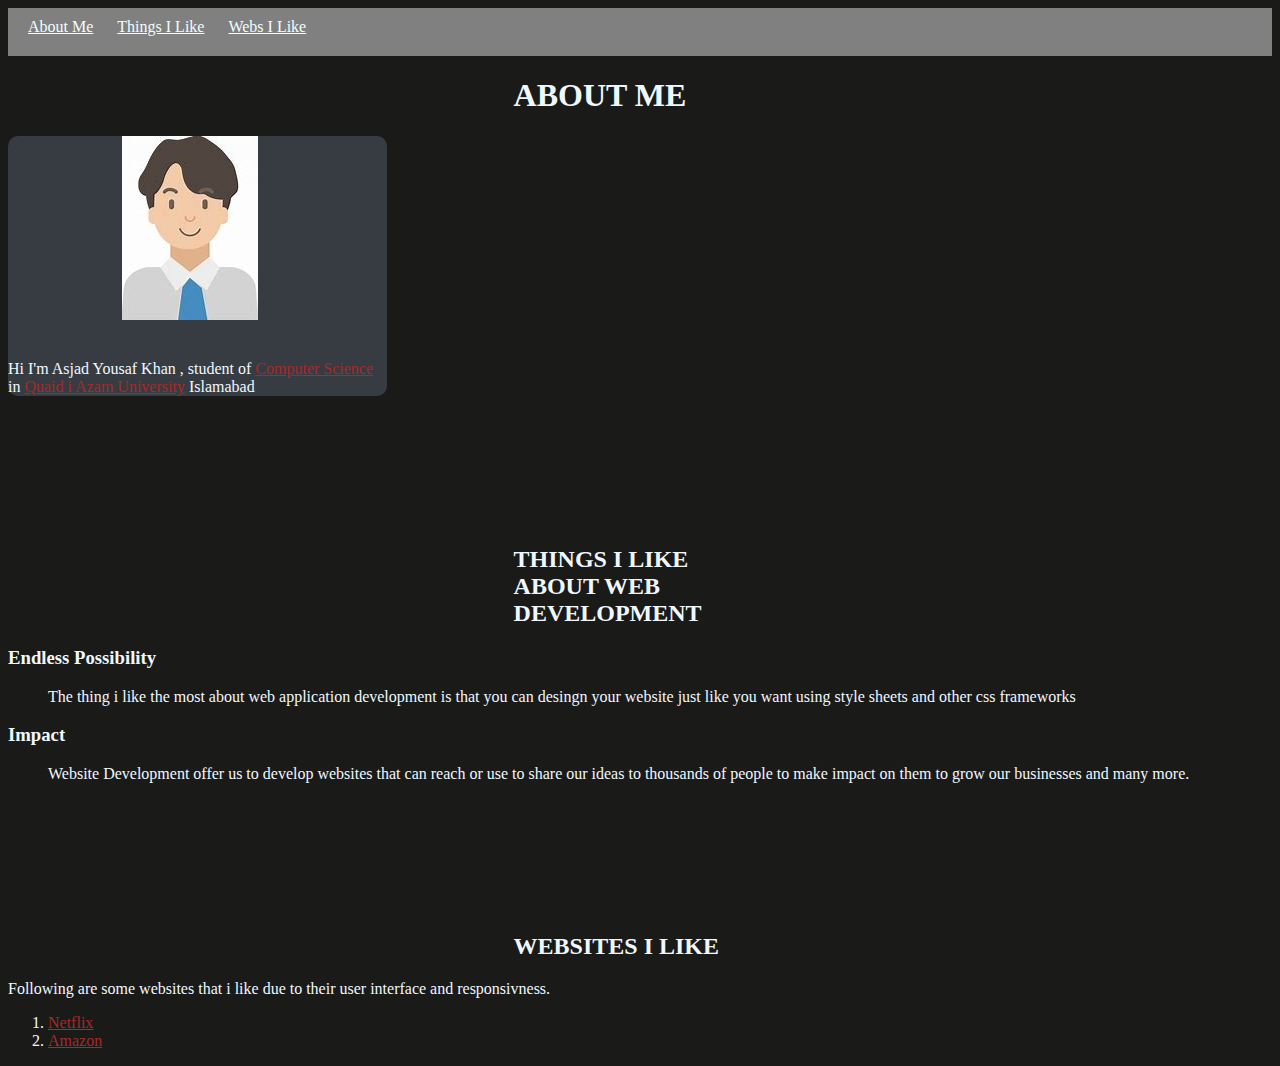
==== lab2/lab2.html @ 255b6d1a "Add files via upload" ====
<!DOCTYPE html>

<head>
    <title>Lab 02</title>
    <link rel="stylesheet" href="stylesheet.css">
</head>
<body>


    <nav id = "navbar">
        
        <a href="#About">About Me</a>
   
     
        <a href="#Like">Things I Like</a>
        <a href="#web">Webs I Like</a>
    
   
    </nav>
   
        <h1 id="heading">ABOUT ME</h1>
    <div id = "About">
        <div id="About_pic">
            <img src="download (2).jfif" alt="" >
          
        </div >
        <div id="About_text">
            <p>
                Hi I'm Asjad Yousaf Khan  , student of <a href="https://cs.qau.edu.pk/" target="_blank">Computer Science</a> in  <a href="https://qau.edu.pk/" target="_blank">Quaid i Azam University</a> Islamabad
            </p>
        </div>
      
    </div>
   
        
   
   
    <div id="Like">
   
   <h2 id="heading">THINGS I LIKE ABOUT WEB DEVELOPMENT</h2>
    
    

  
   <dl>
    <dt>
        <h3>Endless Possibility</h3>
        <dd>
            <p>The thing i like the most about web application development is
                that you can desingn your website just like you want
                 using style sheets and other css frameworks
               </p>
        </dd>
    </dt>
    <dt>
        <h3>Impact</h3>
        <dd>
            <p>
                Website Development offer us to develop websites that can reach or use to share our ideas to 
                thousands of people to make impact on them to grow our businesses and many more.

            </p>
        </dd>
    </dt>
   </dl>
   </div>
   <div id="web" >
   <h2 id="heading"> WEBSITES I LIKE</h2>
   <p>Following are some websites that i like due to their user interface and responsivness.</p>
   <ol>
    <li><a href="https://www.netflix.com/" target="_blank">Netflix</a></li>
    <li><a href="https://www.amazon.com/" target="_blank">Amazon</a></li>
   </ol>
</div>

    

        
        <ul>

        </ul>

    
</body>
</html>
---- lab2/stylesheet.css ----
body
{
    background-color: rgb(26, 26, 25);
    color: aliceblue;
   
}
a:link{
    color: brown;
}
a:visited
{
    color: darkolivegreen;
}
#navbar
{
    background-color: grey;
    padding-top: 10px;
    padding-bottom: 20px;
}

  
    
#navbar a{
    color: azure;
  

    padding-bottom: 5px;
    margin-left: 20px;
      border: 3px;
    border-color: bisque;
    border-radius: 3px;
}
#navbar a:visited
{
    color: darkolivegreen;
}
#About
{
    background-color: rgb(55, 60, 66);
    margin-right: 70%;
    border-radius: 10px;
    
}
#About_pic
{ padding-bottom: 20px;
    margin-left: 30%;
    margin-top: 20px;
 
}
#About_text{

    
}

#heading
{
    margin-left: 40%;
    margin-right: 40%;
}
#Like
{
    margin-top: 150px;
}
#web
{
    margin-top: 150px;
}

h1
{

}
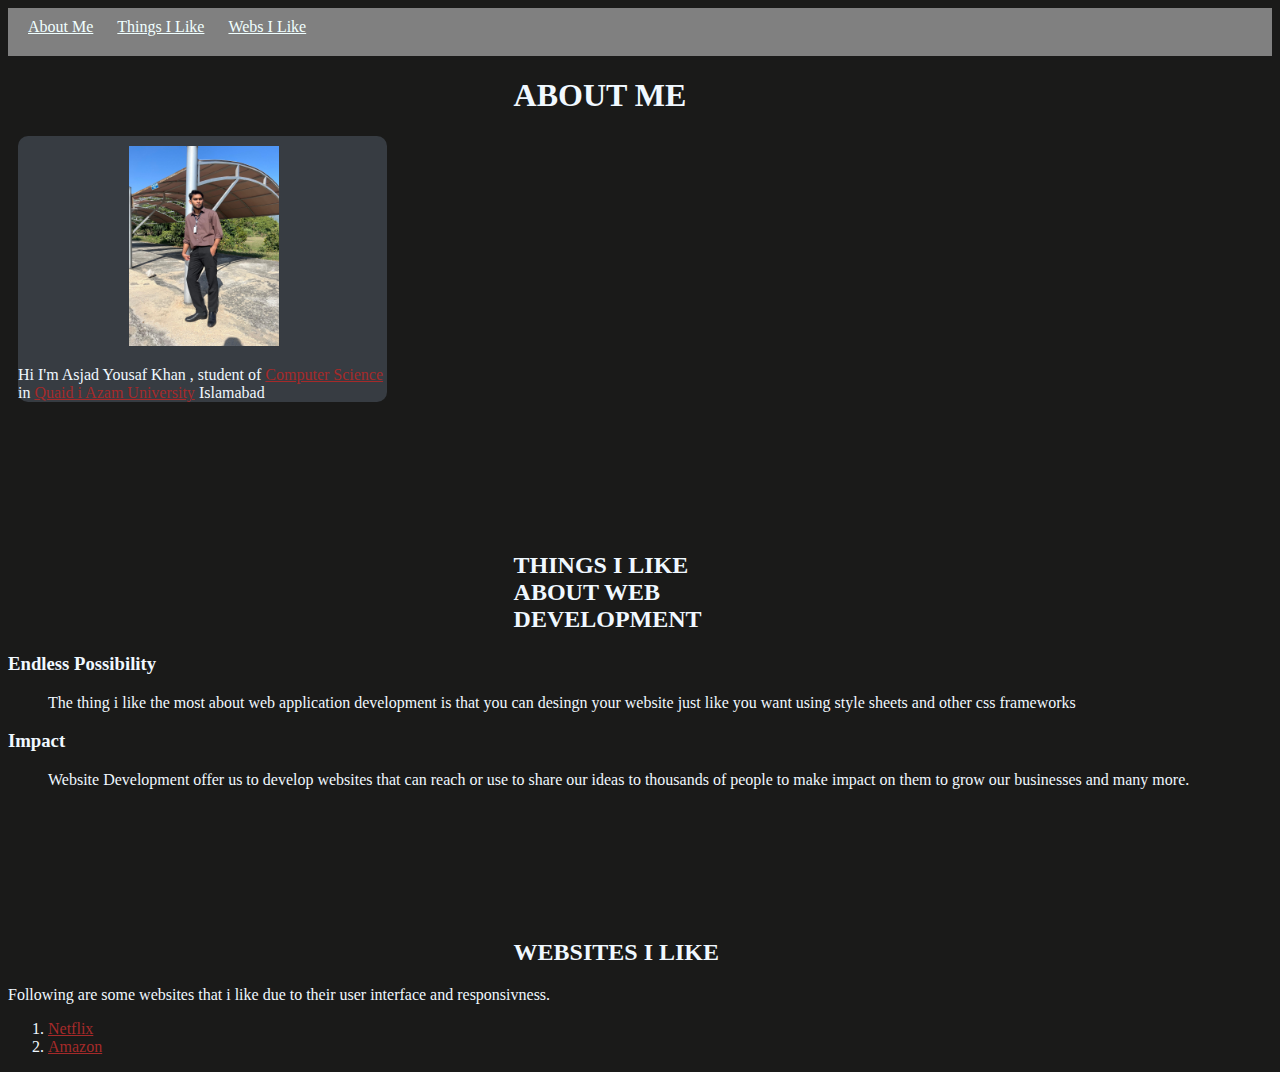
==== commit 54a609ff: "Add files via upload" ====
--- a/lab2/lab2.html
+++ b/lab2/lab2.html
@@ -20,8 +20,9 @@
    
         <h1 id="heading">ABOUT ME</h1>
     <div id = "About">
-        <div id="About_pic">
-            <img src="download (2).jfif" alt="" >
+        
+        <div id="Aboutpic">
+            <img src="aaa.jpg" alt=""  height="200px" width="150px">
           
         </div >
         <div id="About_text">
--- a/lab2/stylesheet.css
+++ b/lab2/stylesheet.css
@@ -30,6 +30,9 @@
     border-color: bisque;
     border-radius: 3px;
 }
+#navbar a:hover{
+    color: brown;
+}
 #navbar a:visited
 {
     color: darkolivegreen;
@@ -39,12 +42,19 @@
     background-color: rgb(55, 60, 66);
     margin-right: 70%;
     border-radius: 10px;
+    margin-left: 10px;
+    
+
     
 }
-#About_pic
-{ padding-bottom: 20px;
+#About #Aboutpic
+{ 
+    
+  padding-top: 10px;
     margin-left: 30%;
-    margin-top: 20px;
+    margin-top: 10px;
+   
+    
  
 }
 #About_text{
@@ -56,6 +66,7 @@
 {
     margin-left: 40%;
     margin-right: 40%;
+    font-family: Cambria, Cochin, Georgia, Times, 'Times New Roman', serif;
 }
 #Like
 {
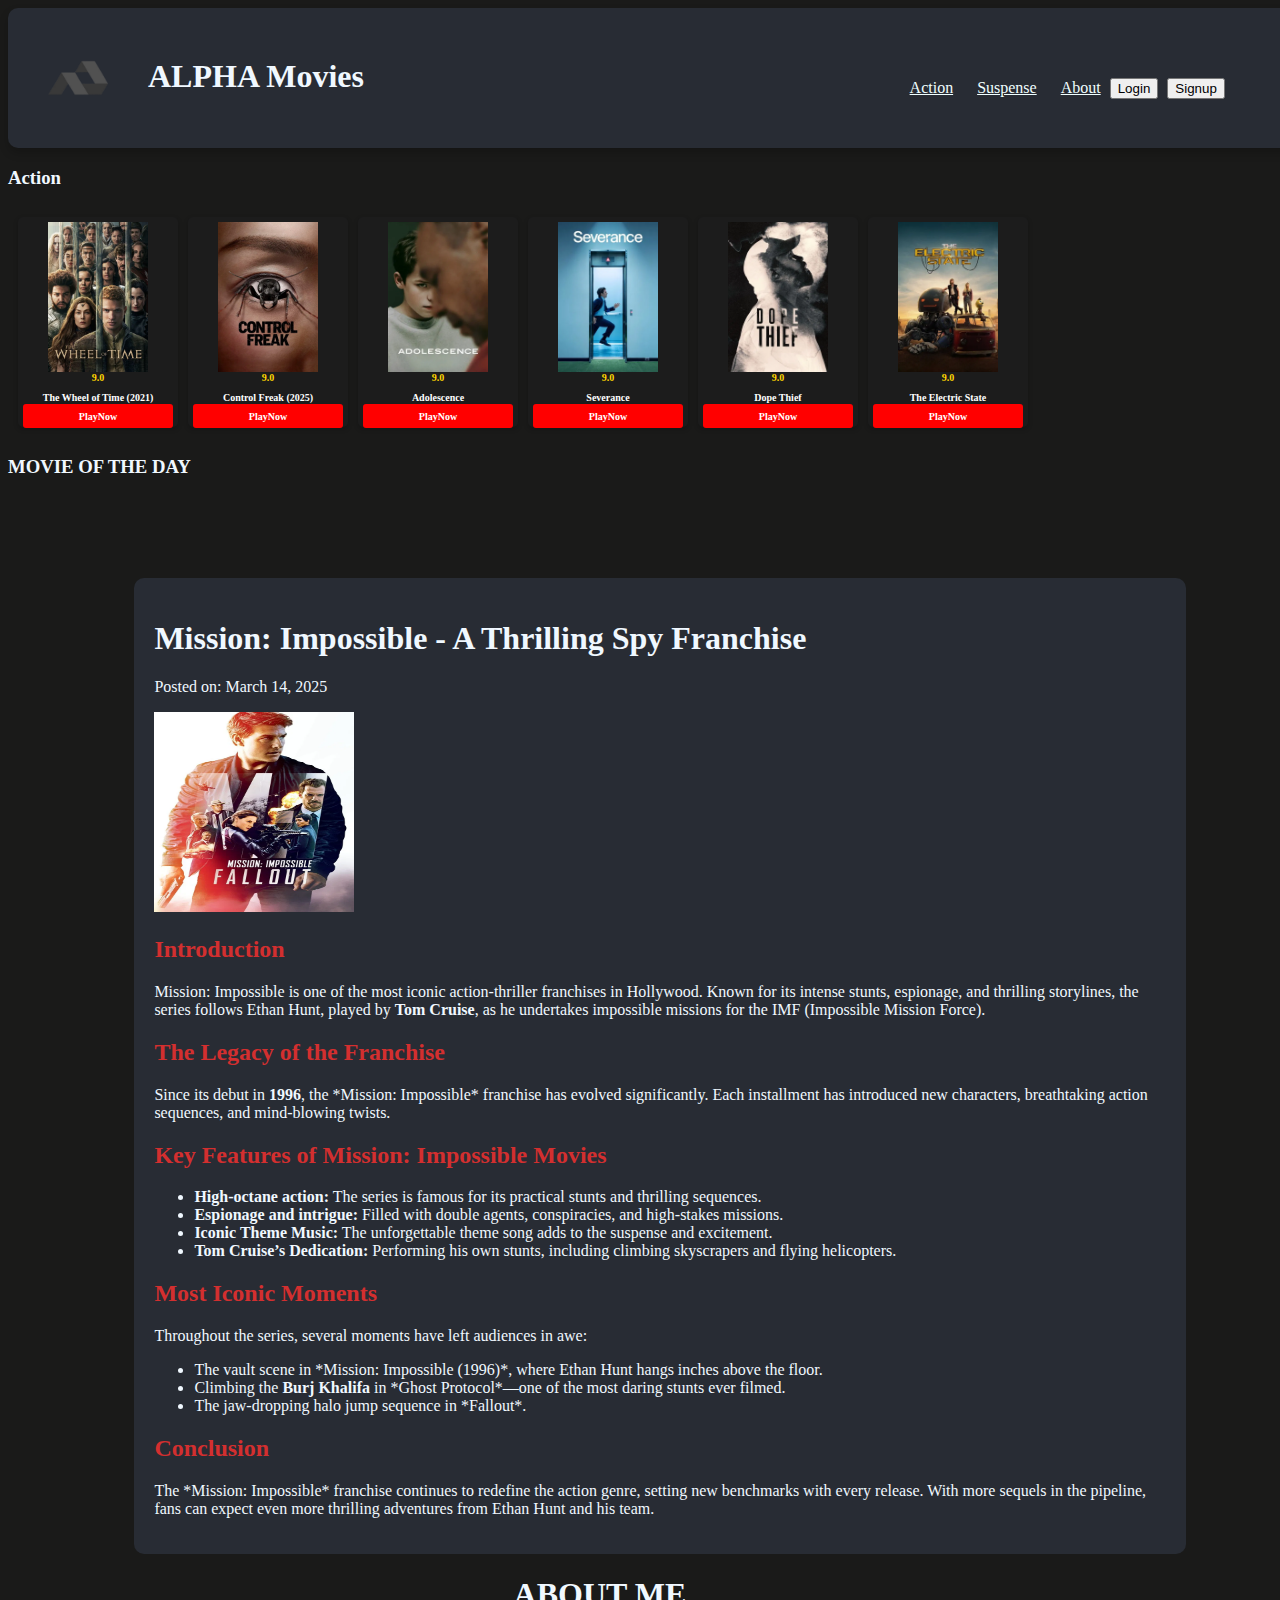
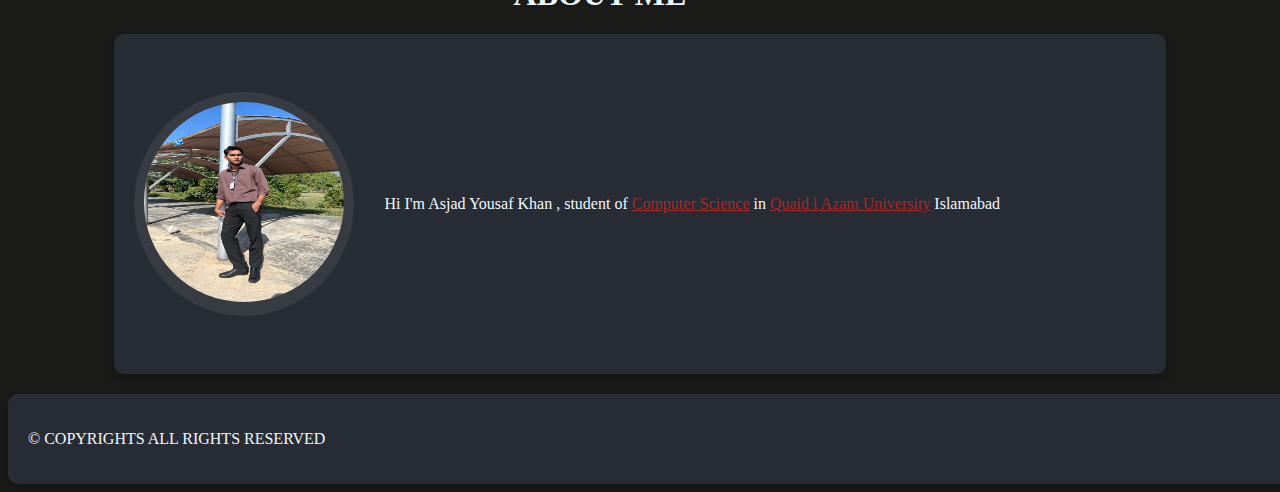
==== commit cec45fe0: "uploading lab2" ====
--- a/lab2/lab2.html
+++ b/lab2/lab2.html
@@ -6,80 +6,188 @@
 </head>
 <body>
 
+<header >
+    
+       <span id="image">
+        <img src="bbb-removebg-preview.png" alt="logo" height="100px" width="100px">
+    </span>
+       
+        <h1 id="shop_name">ALPHA Movies</h1>
+  
 
-    <nav id = "navbar">
+        <nav id = "navbar">
         
-        <a href="#About">About Me</a>
+            <a href="#action">Action</a>
+       
+         
+            <a href="#suspense">Suspense</a>
+            <a href="#about">About</a>
+           <button class="login">Login</button>
+            <button class="signup">Signup</button>
+        
+       
+        </nav>
+  
+    
+</header>
+   
    
      
-        <a href="#Like">Things I Like</a>
-        <a href="#web">Webs I Like</a>
+   <div class="catagory_name">
+    <h3>Action</h3>
+
+   </div>
+   <div class="catagory_container">
+    <div class="movie_box">
+        <div class="movie_poster">
+            <img src="thewheeloftime.webp" alt="movie-thumbnail">
+        </div>
+        <div class="IMDB_rating">
+            <p>9.0</p>
+        </div>
+        <div class="movie_name">
+            <p>The Wheel of Time (2021)</p>
+        </div>
+        <div class="play_now">
+            <p>PlayNow</p>
+        </div>
+
+    </div>
+    <div class="movie_box">
+        <div class="movie_poster">
+            <img src="Control Freak (2025).webp" alt="movie-thumbnail">
+        </div>
+        <div class="IMDB_rating">
+            <p>9.0</p>
+        </div>
+        <div class="movie_name">
+            <p>Control Freak (2025)</p>
+        </div>
+        <div class="play_now">
+            <p>PlayNow</p>
+        </div>
+
+    </div>
+    <div class="movie_box">
+        <div class="movie_poster">
+            <img src="Adolescence.webp" alt="movie-thumbnail">
+        </div>
+        <div class="IMDB_rating">
+            <p>9.0</p>
+        </div>
+        <div class="movie_name">
+            <p>Adolescence</p>
+        </div>
+        <div class="play_now">
+            <p>PlayNow</p>
+        </div>
+
+    </div>
+    <div class="movie_box">
+        <div class="movie_poster">
+            <img src="Severance.webp" alt="movie-thumbnail">
+        </div>
+        <div class="IMDB_rating">
+            <p>9.0</p>
+        </div>
+        <div class="movie_name">
+            <p>Severance</p>
+        </div>
+        <div class="play_now">
+            <p>PlayNow</p>
+        </div>
+
+    </div>
+    <div class="movie_box">
+        <div class="movie_poster">
+            <img src="Dope Thief.webp" alt="movie-thumbnail">
+        </div>
+        <div class="IMDB_rating">
+            <p>9.0</p>
+        </div>
+        <div class="movie_name">
+            <p>Dope Thief</p>
+        </div>
+        <div class="play_now">
+            <p>PlayNow</p>
+        </div>
+
+    </div>
+    <div class="movie_box">
+        <div class="movie_poster">
+            <img src="The Electric State.webp" alt="movie-thumbnail">
+        </div>
+        <div class="IMDB_rating">
+            <p>9.0</p>
+        </div>
+        <div class="movie_name">
+            <p>The Electric State</p>
+        </div>
+        <div class="play_now">
+            <p>PlayNow</p>
+        </div>
+
+    </div>
+
+
+   </div>
     
    
-    </nav>
-   
-        <h1 id="heading">ABOUT ME</h1>
-    <div id = "About">
-        
-        <div id="Aboutpic">
-            <img src="aaa.jpg" alt=""  height="200px" width="150px">
-          
-        </div >
-        <div id="About_text">
-            <p>
-                Hi I'm Asjad Yousaf Khan  , student of <a href="https://cs.qau.edu.pk/" target="_blank">Computer Science</a> in  <a href="https://qau.edu.pk/" target="_blank">Quaid i Azam University</a> Islamabad
-            </p>
-        </div>
-      
-    </div>
-   
-        
-   
-   
-    <div id="Like">
-   
-   <h2 id="heading">THINGS I LIKE ABOUT WEB DEVELOPMENT</h2>
+   <div class="catagory_name">
+    <h3>MOVIE OF THE DAY</h3>
+</div>
+   <div class="container">
+    <h1>Mission: Impossible - A Thrilling Spy Franchise</h1>
+    <p class="date">Posted on: March 14, 2025</p>
     
+    <img src="missionimpossible.webp" alt="Mission Impossible Movie Poster" height="200px" width="200px">
     
+    <h2>Introduction</h2>
+    <p><span class="highlight">Mission: Impossible</span> is one of the most iconic action-thriller franchises in Hollywood. Known for its intense stunts, espionage, and thrilling storylines, the series follows Ethan Hunt, played by <strong>Tom Cruise</strong>, as he undertakes impossible missions for the IMF (Impossible Mission Force).</p>
 
-  
-   <dl>
-    <dt>
-        <h3>Endless Possibility</h3>
-        <dd>
-            <p>The thing i like the most about web application development is
-                that you can desingn your website just like you want
-                 using style sheets and other css frameworks
-               </p>
-        </dd>
-    </dt>
-    <dt>
-        <h3>Impact</h3>
-        <dd>
-            <p>
-                Website Development offer us to develop websites that can reach or use to share our ideas to 
-                thousands of people to make impact on them to grow our businesses and many more.
+    <h2>The Legacy of the Franchise</h2>
+    <p>Since its debut in <strong>1996</strong>, the *Mission: Impossible* franchise has evolved significantly. Each installment has introduced new characters, breathtaking action sequences, and mind-blowing twists.</p>
 
-            </p>
-        </dd>
-    </dt>
-   </dl>
-   </div>
-   <div id="web" >
-   <h2 id="heading"> WEBSITES I LIKE</h2>
-   <p>Following are some websites that i like due to their user interface and responsivness.</p>
-   <ol>
-    <li><a href="https://www.netflix.com/" target="_blank">Netflix</a></li>
-    <li><a href="https://www.amazon.com/" target="_blank">Amazon</a></li>
-   </ol>
+    <h2>Key Features of Mission: Impossible Movies</h2>
+    <ul>
+        <li><strong>High-octane action:</strong> The series is famous for its practical stunts and thrilling sequences.</li>
+        <li><strong>Espionage and intrigue:</strong> Filled with double agents, conspiracies, and high-stakes missions.</li>
+        <li><strong>Iconic Theme Music:</strong> The unforgettable theme song adds to the suspense and excitement.</li>
+        <li><strong>Tom Cruise’s Dedication:</strong> Performing his own stunts, including climbing skyscrapers and flying helicopters.</li>
+    </ul>
+
+    <h2>Most Iconic Moments</h2>
+    <p>Throughout the series, several moments have left audiences in awe:</p>
+    <ul>
+        <li>The <span class="highlight">vault scene</span> in *Mission: Impossible (1996)*, where Ethan Hunt hangs inches above the floor.</li>
+        <li>Climbing the <strong>Burj Khalifa</strong> in *Ghost Protocol*—one of the most daring stunts ever filmed.</li>
+        <li>The jaw-dropping <span class="highlight">halo jump</span> sequence in *Fallout*.</li>
+    </ul>
+
+    <h2>Conclusion</h2>
+    <p>The *Mission: Impossible* franchise continues to redefine the action genre, setting new benchmarks with every release. With more sequels in the pipeline, fans can expect even more thrilling adventures from Ethan Hunt and his team.</p>
 </div>
 
+
     
-
+<h1 id="heading">ABOUT ME</h1>
+<div id = "About">
+    
+    <span id="Aboutpic">
+        <img src="aaa.jpg" alt=""  height="200px" width="200px">
+      
+    </span >
+    <span id="About_text">
+        <p>
+            Hi I'm Asjad Yousaf Khan  , student of <a href="https://cs.qau.edu.pk/" target="_blank">Computer Science</a> in  <a href="https://qau.edu.pk/" target="_blank">Quaid i Azam University</a> Islamabad
+        </p>
+    </span>
+  
+</div>
         
-        <ul>
-
-        </ul>
+  <footer>
+    <p>&copy COPYRIGHTS ALL RIGHTS RESERVED</p>
+  </footer>     
 
     
 </body>
--- a/lab2/stylesheet.css
+++ b/lab2/stylesheet.css
@@ -11,11 +11,45 @@
 {
     color: darkolivegreen;
 }
+.login
+{
+    margin-left: 5px;
+    
+}
+.signup
+{
+    margin-left: 5px;
+}
+
+header
+{
+    display: flex;
+   
+   
+    gap: 20px; 
+    width: 100%;
+    height: 100px;
+   
+    padding: 20px;
+    background-color: rgb(40, 44, 52);
+    border-radius: 10px;
+    box-shadow: 0 5px 10px rgba(0, 0, 0, 0.2);
+}
+#image
+{
+    margin-left: 0px;
+}
+#shop_name
+{
+    margin-top: 30px;
+    font-family: Cambria, Cochin, Georgia, Times, 'Times New Roman', serif;
+   
+}
 #navbar
 {
-    background-color: grey;
-    padding-top: 10px;
-    padding-bottom: 20px;
+    margin-top: 50px;
+    margin-left: 40%;
+   
 }
 
   
@@ -37,12 +71,125 @@
 {
     color: darkolivegreen;
 }
+
+.container_name
+{
+    font-family: 'Segoe UI', Tahoma, Geneva, Verdana, sans-serif;
+    margin-left: 40%;
+}
+.catagory_container {
+    display: flex;
+    flex-wrap: wrap;
+   
+    gap: 10px; 
+    padding: 10px;
+}
+
+
+.movie_box {
+    width: 150px; 
+    height: 200px; 
+    background-color: #1c1c1c;
+    border-radius: 5px;
+    padding: 5px;
+    box-shadow: 0 2px 5px rgba(0, 0, 0, 0.2);
+    text-align: center;
+    display: flex;
+    flex-direction: column;
+ 
+}
+
+.movie_box:hover {
+  
+    box-shadow: 0 4px 10px rgba(0, 255, 255, 0.6);
+}
+
+
+.movie_poster {
+    width: 100%;
+    height: 70%; 
+  
+    border-radius: 5px;
+}
+.movie_poster img{
+    width: 100px;
+    height: 150px; 
+}
+
+
+.IMDB_rating {
+    height: 10%;
+    color: gold;
+    font-weight: bold;
+    font-size: 10px;
+}
+
+
+.movie_name {
+    height: 10%;
+    color: white;
+    font-size: 10px;
+    font-weight: bold;
+    margin-bottom: 2px;
+
+  
+
+}
+
+
+.play_now {
+    height: 10%;
+    background-color: red;
+    color: white;
+    font-size: 10px;
+    border-radius: 3px;
+    cursor: pointer;
+    padding: 2px 5px;
+    display: flex;
+    align-items: center;
+    justify-content: center;
+    font-weight: bold;
+   
+}
+
+.play_now:hover {
+    background-color: darkred;
+}
+
+.container {
+    margin-top: 100px;
+    
+   width: 80%;
+   margin-left: 10%;
+   margin-right: 10%;
+    background-color:  rgb(40, 44, 52);
+    padding: 20px;
+    border-radius: 10px;
+  
+}
+.container :hover
+{
+    box-shadow: 0 4px 10px rgba(0, 255, 255, 0.6);
+}
+
+.conatainer h1,h2{
+    color: #d32f2f;
+}
 #About
 {
-    background-color: rgb(55, 60, 66);
-    margin-right: 70%;
-    border-radius: 10px;
-    margin-left: 10px;
+    display: flex;
+    align-items: center; 
+    justify-content: center; 
+    gap: 20px; 
+    width: 80%;
+    height: 300px;
+    margin: 20px auto; 
+    padding: 20px;
+    background-color: rgb(40, 44, 52);
+    border-radius: 10px;
+    box-shadow: 0 5px 10px rgba(0, 0, 0, 0.2);
+   
+
     
 
     
@@ -50,16 +197,34 @@
 #About #Aboutpic
 { 
     
-  padding-top: 10px;
-    margin-left: 30%;
-    margin-top: 10px;
+    background-color: rgb(55, 60, 66);
+    padding: 10px;
+    border-radius: 50%;
    
     
  
 }
-#About_text{
-
-    
+#About  :hover
+{
+    box-shadow: 0 4px 10px rgba(0, 255, 255, 0.6);
+}
+
+#Aboutpic img
+{
+  border-radius: 50%;
+}
+#About #About_text
+{
+    color: aliceblue;
+   
+    padding: 10px;
+    border-radius: 5px;
+    flex: 1; 
+}
+#About #Aboutpic :hover {
+    box-shadow: 0 5px 15px rgba(0, 255, 255, 0.6); 
+   
+    border-color: aqua;
 }
 
 #heading
@@ -76,8 +241,17 @@
 {
     margin-top: 150px;
 }
-
-h1
-{
-
+footer
+{
+    display: flex;
+   
+   
+    gap: 20px; 
+    width: 100%;
+    height: 50px;
+   
+    padding: 20px;
+    background-color: rgb(40, 44, 52);
+    border-radius: 10px;
+    box-shadow: 0 5px 10px rgba(0, 0, 0, 0.2);
 }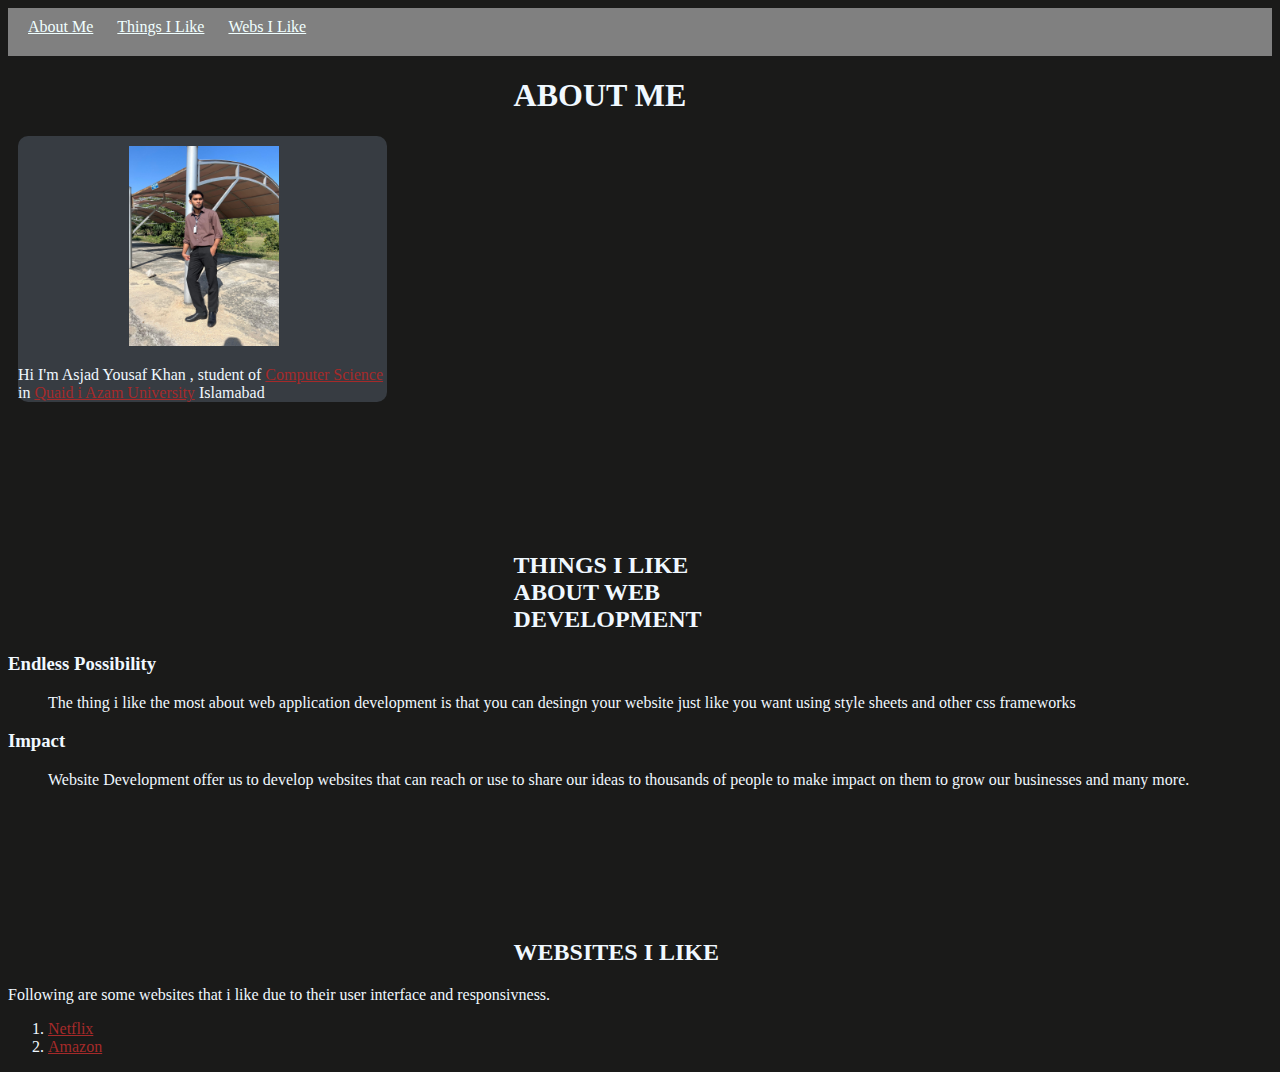
==== commit a85b63c6: "final changes" ====
--- a/lab2/lab2.html
+++ b/lab2/lab2.html
@@ -6,188 +6,80 @@
 </head>
 <body>
 
-<header >
+
+    <nav id = "navbar">
+        
+        <a href="#About">About Me</a>
+   
+     
+        <a href="#Like">Things I Like</a>
+        <a href="#web">Webs I Like</a>
     
-       <span id="image">
-        <img src="bbb-removebg-preview.png" alt="logo" height="100px" width="100px">
-    </span>
-       
-        <h1 id="shop_name">ALPHA Movies</h1>
-  
-
-        <nav id = "navbar">
+   
+    </nav>
+   
+        <h1 id="heading">ABOUT ME</h1>
+    <div id = "About">
         
-            <a href="#action">Action</a>
-       
-         
-            <a href="#suspense">Suspense</a>
-            <a href="#about">About</a>
-           <button class="login">Login</button>
-            <button class="signup">Signup</button>
+        <div id="Aboutpic">
+            <img src="aaa.jpg" alt=""  height="200px" width="150px">
+          
+        </div >
+        <div id="About_text">
+            <p>
+                Hi I'm Asjad Yousaf Khan  , student of <a href="https://cs.qau.edu.pk/" target="_blank">Computer Science</a> in  <a href="https://qau.edu.pk/" target="_blank">Quaid i Azam University</a> Islamabad
+            </p>
+        </div>
+      
+    </div>
+   
         
-       
-        </nav>
-  
-    
-</header>
    
    
-     
-   <div class="catagory_name">
-    <h3>Action</h3>
+    <div id="Like">
+   
+   <h2 id="heading">THINGS I LIKE ABOUT WEB DEVELOPMENT</h2>
+    
+    
 
+  
+   <dl>
+    <dt>
+        <h3>Endless Possibility</h3>
+        <dd>
+            <p>The thing i like the most about web application development is
+                that you can desingn your website just like you want
+                 using style sheets and other css frameworks
+               </p>
+        </dd>
+    </dt>
+    <dt>
+        <h3>Impact</h3>
+        <dd>
+            <p>
+                Website Development offer us to develop websites that can reach or use to share our ideas to 
+                thousands of people to make impact on them to grow our businesses and many more.
+
+            </p>
+        </dd>
+    </dt>
+   </dl>
    </div>
-   <div class="catagory_container">
-    <div class="movie_box">
-        <div class="movie_poster">
-            <img src="thewheeloftime.webp" alt="movie-thumbnail">
-        </div>
-        <div class="IMDB_rating">
-            <p>9.0</p>
-        </div>
-        <div class="movie_name">
-            <p>The Wheel of Time (2021)</p>
-        </div>
-        <div class="play_now">
-            <p>PlayNow</p>
-        </div>
-
-    </div>
-    <div class="movie_box">
-        <div class="movie_poster">
-            <img src="Control Freak (2025).webp" alt="movie-thumbnail">
-        </div>
-        <div class="IMDB_rating">
-            <p>9.0</p>
-        </div>
-        <div class="movie_name">
-            <p>Control Freak (2025)</p>
-        </div>
-        <div class="play_now">
-            <p>PlayNow</p>
-        </div>
-
-    </div>
-    <div class="movie_box">
-        <div class="movie_poster">
-            <img src="Adolescence.webp" alt="movie-thumbnail">
-        </div>
-        <div class="IMDB_rating">
-            <p>9.0</p>
-        </div>
-        <div class="movie_name">
-            <p>Adolescence</p>
-        </div>
-        <div class="play_now">
-            <p>PlayNow</p>
-        </div>
-
-    </div>
-    <div class="movie_box">
-        <div class="movie_poster">
-            <img src="Severance.webp" alt="movie-thumbnail">
-        </div>
-        <div class="IMDB_rating">
-            <p>9.0</p>
-        </div>
-        <div class="movie_name">
-            <p>Severance</p>
-        </div>
-        <div class="play_now">
-            <p>PlayNow</p>
-        </div>
-
-    </div>
-    <div class="movie_box">
-        <div class="movie_poster">
-            <img src="Dope Thief.webp" alt="movie-thumbnail">
-        </div>
-        <div class="IMDB_rating">
-            <p>9.0</p>
-        </div>
-        <div class="movie_name">
-            <p>Dope Thief</p>
-        </div>
-        <div class="play_now">
-            <p>PlayNow</p>
-        </div>
-
-    </div>
-    <div class="movie_box">
-        <div class="movie_poster">
-            <img src="The Electric State.webp" alt="movie-thumbnail">
-        </div>
-        <div class="IMDB_rating">
-            <p>9.0</p>
-        </div>
-        <div class="movie_name">
-            <p>The Electric State</p>
-        </div>
-        <div class="play_now">
-            <p>PlayNow</p>
-        </div>
-
-    </div>
-
-
-   </div>
-    
-   
-   <div class="catagory_name">
-    <h3>MOVIE OF THE DAY</h3>
-</div>
-   <div class="container">
-    <h1>Mission: Impossible - A Thrilling Spy Franchise</h1>
-    <p class="date">Posted on: March 14, 2025</p>
-    
-    <img src="missionimpossible.webp" alt="Mission Impossible Movie Poster" height="200px" width="200px">
-    
-    <h2>Introduction</h2>
-    <p><span class="highlight">Mission: Impossible</span> is one of the most iconic action-thriller franchises in Hollywood. Known for its intense stunts, espionage, and thrilling storylines, the series follows Ethan Hunt, played by <strong>Tom Cruise</strong>, as he undertakes impossible missions for the IMF (Impossible Mission Force).</p>
-
-    <h2>The Legacy of the Franchise</h2>
-    <p>Since its debut in <strong>1996</strong>, the *Mission: Impossible* franchise has evolved significantly. Each installment has introduced new characters, breathtaking action sequences, and mind-blowing twists.</p>
-
-    <h2>Key Features of Mission: Impossible Movies</h2>
-    <ul>
-        <li><strong>High-octane action:</strong> The series is famous for its practical stunts and thrilling sequences.</li>
-        <li><strong>Espionage and intrigue:</strong> Filled with double agents, conspiracies, and high-stakes missions.</li>
-        <li><strong>Iconic Theme Music:</strong> The unforgettable theme song adds to the suspense and excitement.</li>
-        <li><strong>Tom Cruise’s Dedication:</strong> Performing his own stunts, including climbing skyscrapers and flying helicopters.</li>
-    </ul>
-
-    <h2>Most Iconic Moments</h2>
-    <p>Throughout the series, several moments have left audiences in awe:</p>
-    <ul>
-        <li>The <span class="highlight">vault scene</span> in *Mission: Impossible (1996)*, where Ethan Hunt hangs inches above the floor.</li>
-        <li>Climbing the <strong>Burj Khalifa</strong> in *Ghost Protocol*—one of the most daring stunts ever filmed.</li>
-        <li>The jaw-dropping <span class="highlight">halo jump</span> sequence in *Fallout*.</li>
-    </ul>
-
-    <h2>Conclusion</h2>
-    <p>The *Mission: Impossible* franchise continues to redefine the action genre, setting new benchmarks with every release. With more sequels in the pipeline, fans can expect even more thrilling adventures from Ethan Hunt and his team.</p>
+   <div id="web" >
+   <h2 id="heading"> WEBSITES I LIKE</h2>
+   <p>Following are some websites that i like due to their user interface and responsivness.</p>
+   <ol>
+    <li><a href="https://www.netflix.com/" target="_blank">Netflix</a></li>
+    <li><a href="https://www.amazon.com/" target="_blank">Amazon</a></li>
+   </ol>
 </div>
 
+    
 
-    
-<h1 id="heading">ABOUT ME</h1>
-<div id = "About">
-    
-    <span id="Aboutpic">
-        <img src="aaa.jpg" alt=""  height="200px" width="200px">
-      
-    </span >
-    <span id="About_text">
-        <p>
-            Hi I'm Asjad Yousaf Khan  , student of <a href="https://cs.qau.edu.pk/" target="_blank">Computer Science</a> in  <a href="https://qau.edu.pk/" target="_blank">Quaid i Azam University</a> Islamabad
-        </p>
-    </span>
-  
-</div>
         
-  <footer>
-    <p>&copy COPYRIGHTS ALL RIGHTS RESERVED</p>
-  </footer>     
+        <ul>
+
+        </ul>
 
     
 </body>
--- a/lab2/stylesheet.css
+++ b/lab2/stylesheet.css
@@ -11,45 +11,11 @@
 {
     color: darkolivegreen;
 }
-.login
-{
-    margin-left: 5px;
-    
-}
-.signup
-{
-    margin-left: 5px;
-}
-
-header
-{
-    display: flex;
-   
-   
-    gap: 20px; 
-    width: 100%;
-    height: 100px;
-   
-    padding: 20px;
-    background-color: rgb(40, 44, 52);
-    border-radius: 10px;
-    box-shadow: 0 5px 10px rgba(0, 0, 0, 0.2);
-}
-#image
-{
-    margin-left: 0px;
-}
-#shop_name
-{
-    margin-top: 30px;
-    font-family: Cambria, Cochin, Georgia, Times, 'Times New Roman', serif;
-   
-}
 #navbar
 {
-    margin-top: 50px;
-    margin-left: 40%;
-   
+    background-color: grey;
+    padding-top: 10px;
+    padding-bottom: 20px;
 }
 
   
@@ -71,125 +37,12 @@
 {
     color: darkolivegreen;
 }
-
-.container_name
-{
-    font-family: 'Segoe UI', Tahoma, Geneva, Verdana, sans-serif;
-    margin-left: 40%;
-}
-.catagory_container {
-    display: flex;
-    flex-wrap: wrap;
-   
-    gap: 10px; 
-    padding: 10px;
-}
-
-
-.movie_box {
-    width: 150px; 
-    height: 200px; 
-    background-color: #1c1c1c;
-    border-radius: 5px;
-    padding: 5px;
-    box-shadow: 0 2px 5px rgba(0, 0, 0, 0.2);
-    text-align: center;
-    display: flex;
-    flex-direction: column;
- 
-}
-
-.movie_box:hover {
-  
-    box-shadow: 0 4px 10px rgba(0, 255, 255, 0.6);
-}
-
-
-.movie_poster {
-    width: 100%;
-    height: 70%; 
-  
-    border-radius: 5px;
-}
-.movie_poster img{
-    width: 100px;
-    height: 150px; 
-}
-
-
-.IMDB_rating {
-    height: 10%;
-    color: gold;
-    font-weight: bold;
-    font-size: 10px;
-}
-
-
-.movie_name {
-    height: 10%;
-    color: white;
-    font-size: 10px;
-    font-weight: bold;
-    margin-bottom: 2px;
-
-  
-
-}
-
-
-.play_now {
-    height: 10%;
-    background-color: red;
-    color: white;
-    font-size: 10px;
-    border-radius: 3px;
-    cursor: pointer;
-    padding: 2px 5px;
-    display: flex;
-    align-items: center;
-    justify-content: center;
-    font-weight: bold;
-   
-}
-
-.play_now:hover {
-    background-color: darkred;
-}
-
-.container {
-    margin-top: 100px;
-    
-   width: 80%;
-   margin-left: 10%;
-   margin-right: 10%;
-    background-color:  rgb(40, 44, 52);
-    padding: 20px;
-    border-radius: 10px;
-  
-}
-.container :hover
-{
-    box-shadow: 0 4px 10px rgba(0, 255, 255, 0.6);
-}
-
-.conatainer h1,h2{
-    color: #d32f2f;
-}
 #About
 {
-    display: flex;
-    align-items: center; 
-    justify-content: center; 
-    gap: 20px; 
-    width: 80%;
-    height: 300px;
-    margin: 20px auto; 
-    padding: 20px;
-    background-color: rgb(40, 44, 52);
+    background-color: rgb(55, 60, 66);
+    margin-right: 70%;
     border-radius: 10px;
-    box-shadow: 0 5px 10px rgba(0, 0, 0, 0.2);
-   
-
+    margin-left: 10px;
     
 
     
@@ -197,34 +50,16 @@
 #About #Aboutpic
 { 
     
-    background-color: rgb(55, 60, 66);
-    padding: 10px;
-    border-radius: 50%;
+  padding-top: 10px;
+    margin-left: 30%;
+    margin-top: 10px;
    
     
  
 }
-#About  :hover
-{
-    box-shadow: 0 4px 10px rgba(0, 255, 255, 0.6);
-}
+#About_text{
 
-#Aboutpic img
-{
-  border-radius: 50%;
-}
-#About #About_text
-{
-    color: aliceblue;
-   
-    padding: 10px;
-    border-radius: 5px;
-    flex: 1; 
-}
-#About #Aboutpic :hover {
-    box-shadow: 0 5px 15px rgba(0, 255, 255, 0.6); 
-   
-    border-color: aqua;
+    
 }
 
 #heading
@@ -241,17 +76,8 @@
 {
     margin-top: 150px;
 }
-footer
+
+h1
 {
-    display: flex;
-   
-   
-    gap: 20px; 
-    width: 100%;
-    height: 50px;
-   
-    padding: 20px;
-    background-color: rgb(40, 44, 52);
-    border-radius: 10px;
-    box-shadow: 0 5px 10px rgba(0, 0, 0, 0.2);
+
 }